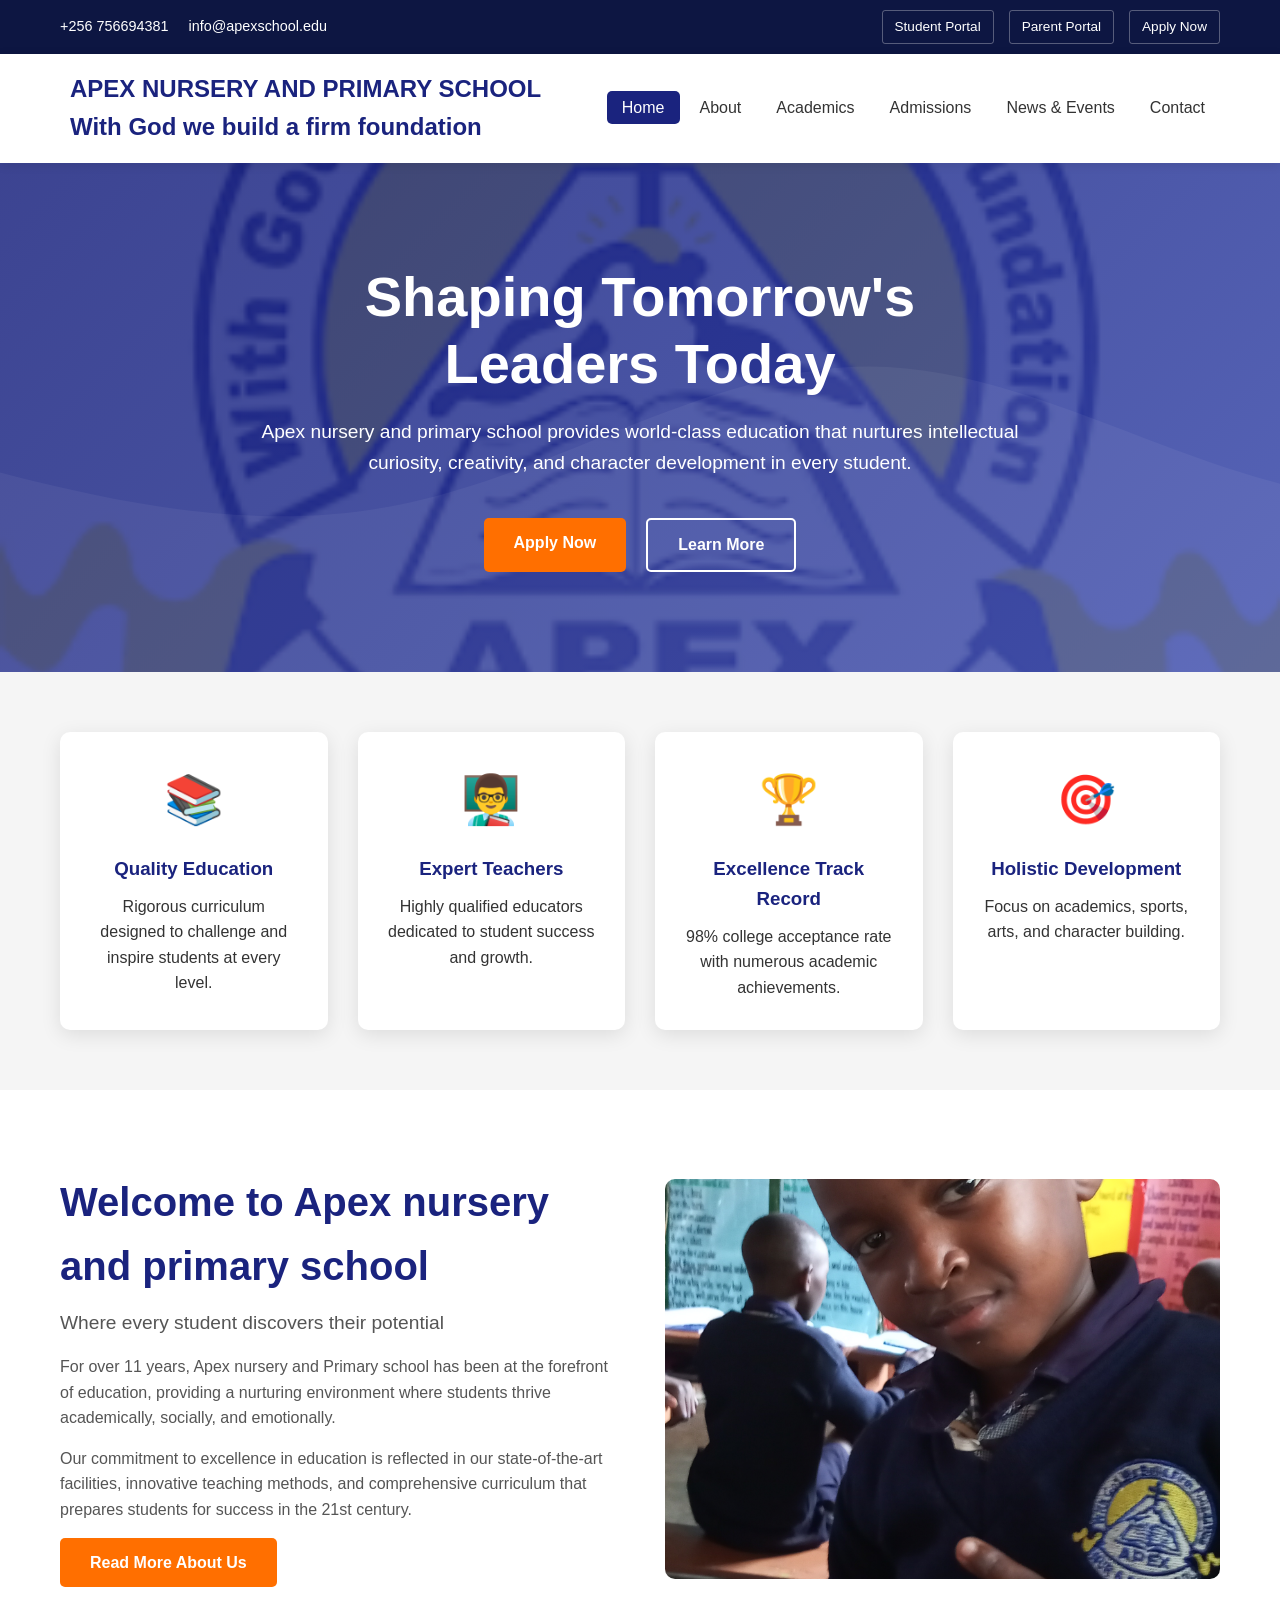
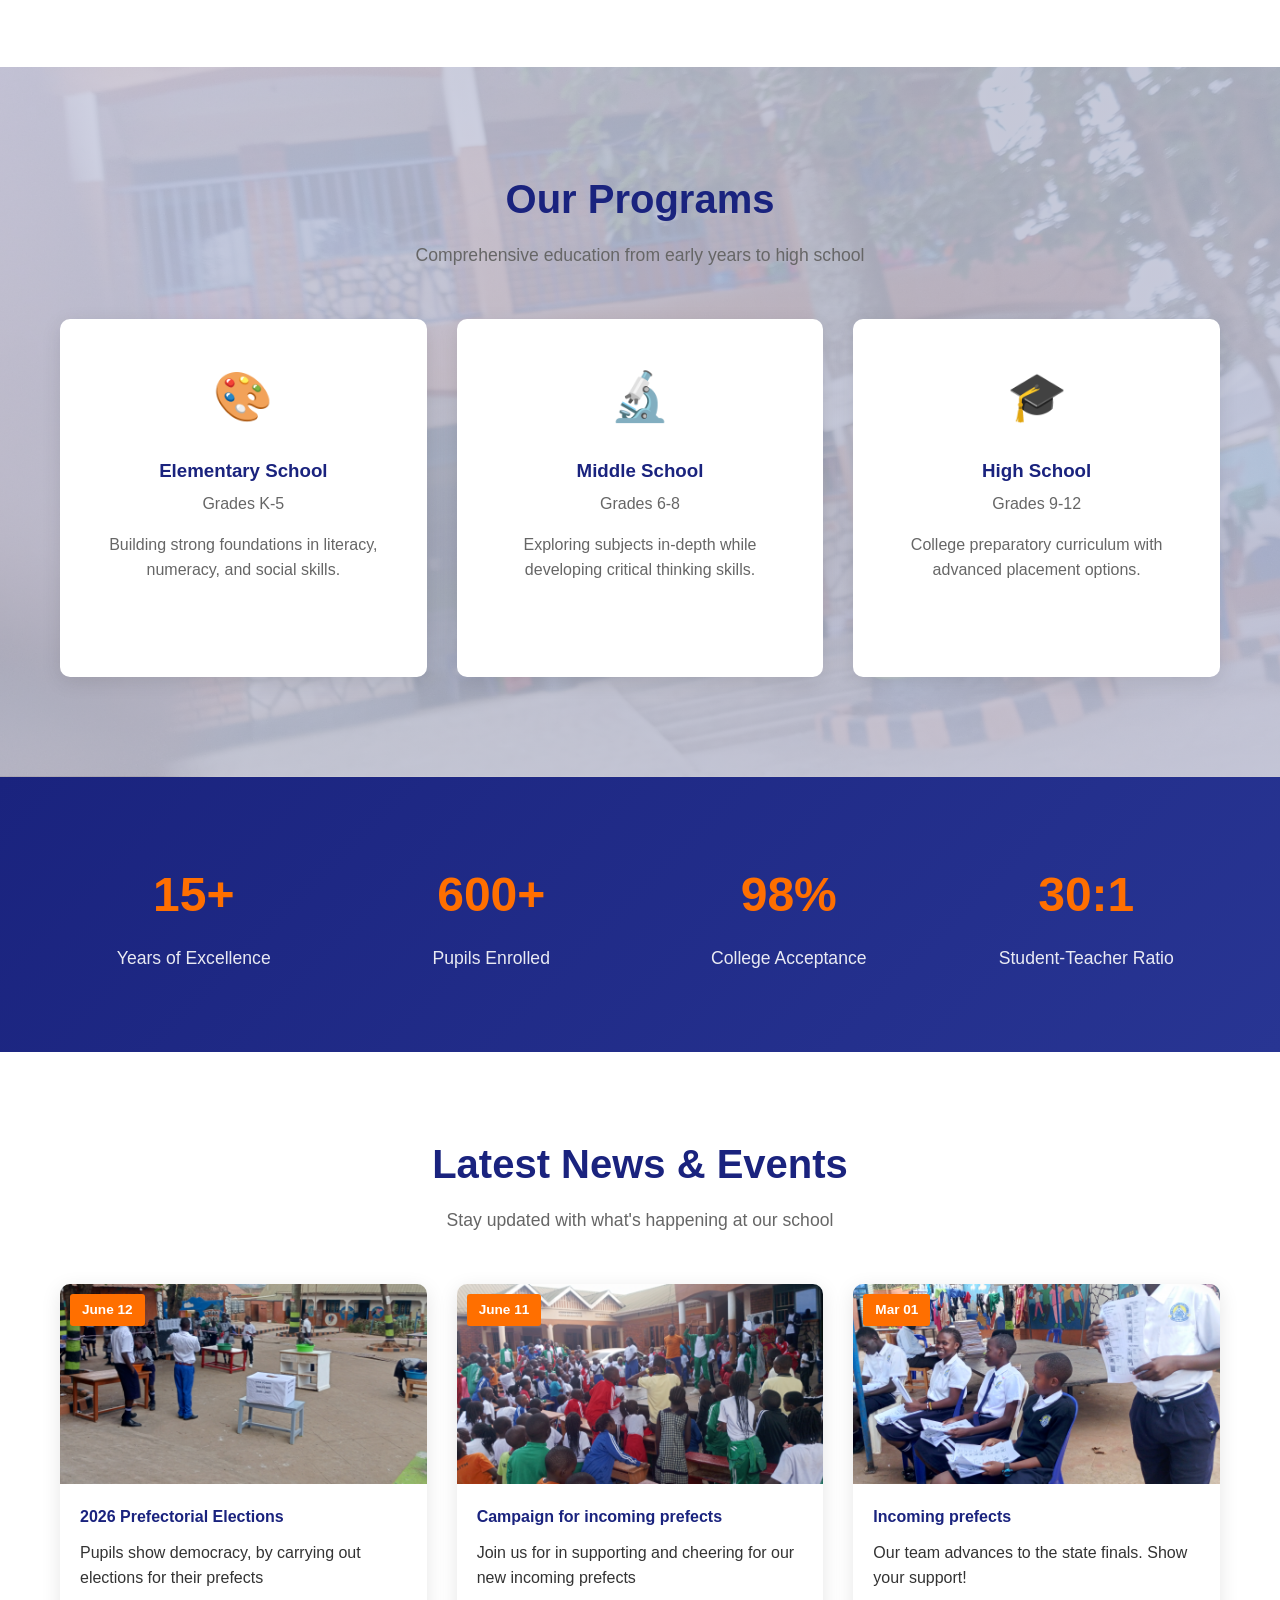
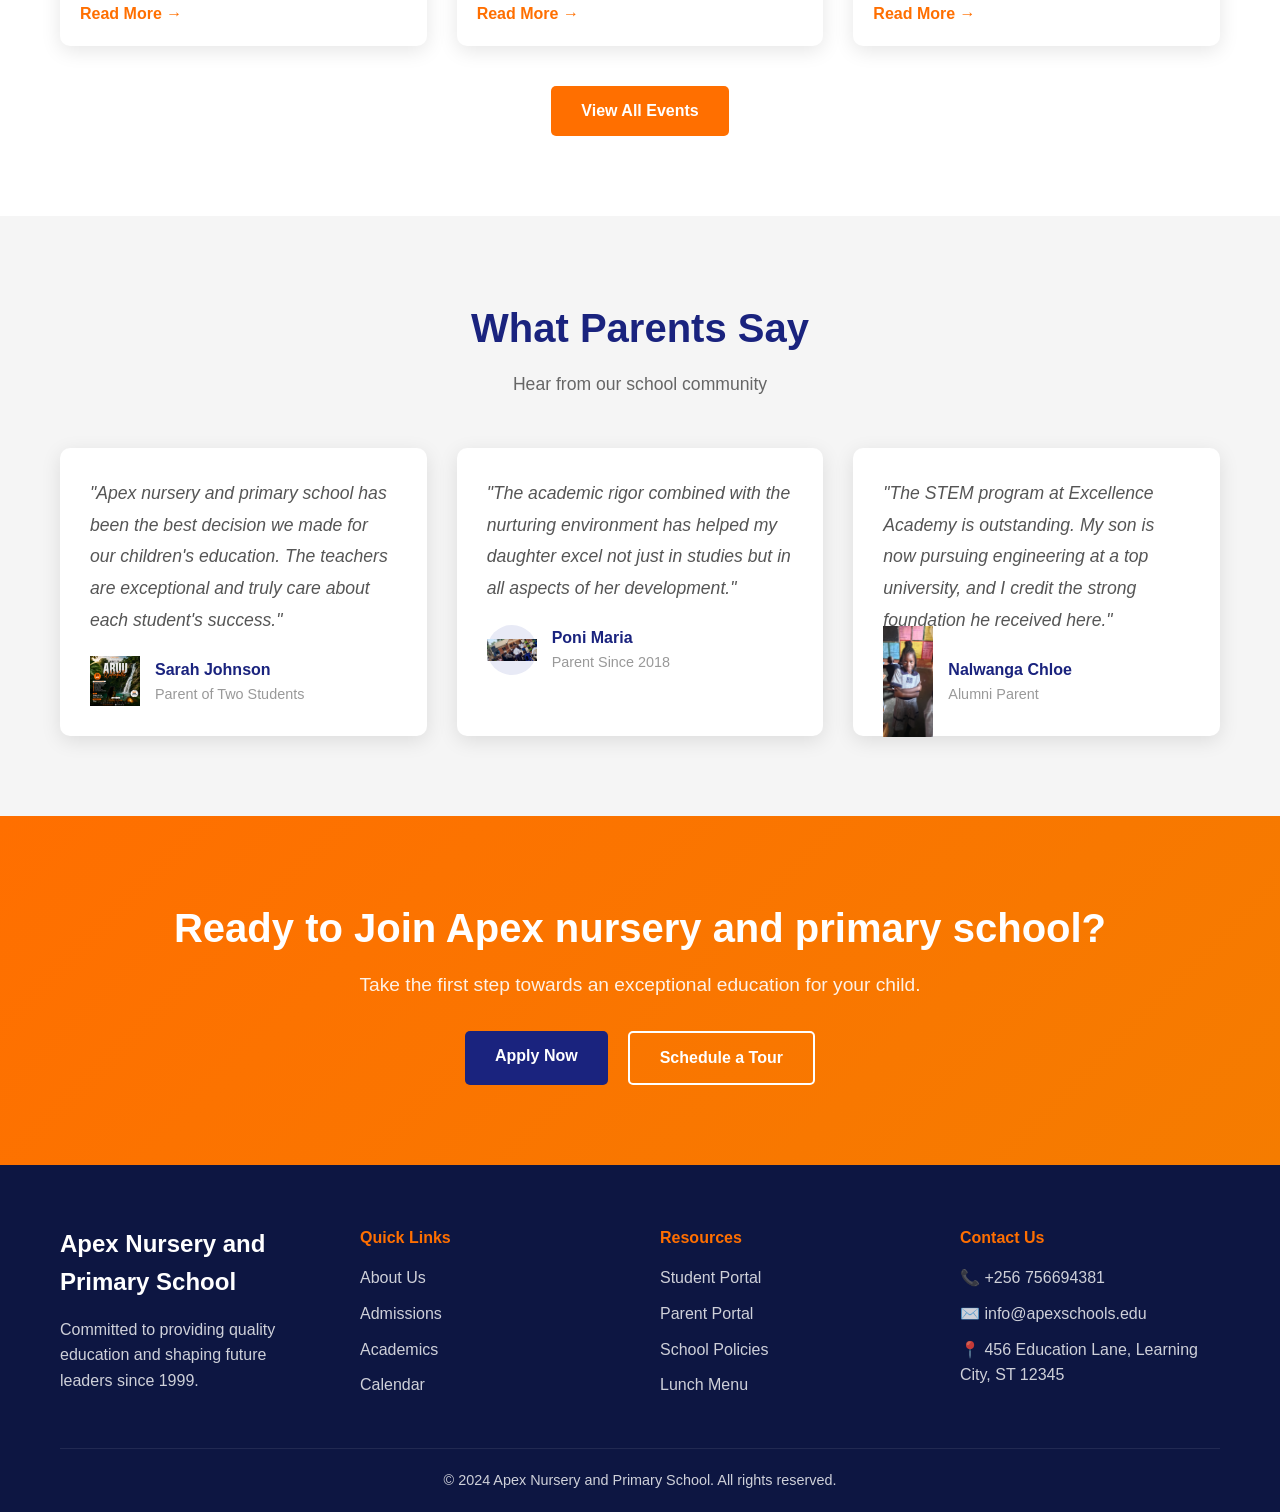
==== index.html @ 4e6fbc11 "Apex School website files" ====
<!DOCTYPE html>
<html lang="en">
<head>
    <meta charset="UTF-8">
    <meta name="viewport" content="width=device-width, initial-scale=1.0">
    <meta name="description" content="Excellence Academy - Shaping Tomorrow's Leaders Today. Quality education from K-12 with 98% college acceptance rate.">
    <meta name="keywords" content="school, education, academy, K-12, excellence academy, learning">
    <meta name="author" content="Excellence Academy">
    <meta name="robots" content="index, follow">
    <meta property="og:title" content="Excellence Academy - Quality Education">
    <meta property="og:description" content="World-class education nurturing intellectual curiosity and character development.">
    <meta property="og:type" content="website">
    <title>Apex nursery and primary school - Shaping Tomorrow's Leaders Today</title>
    <link rel="stylesheet" href="style.css">
</head>
<body>
    <!-- Skip to Main Content -->
    <a href="#main-content" class="sr-only">Skip to main content</a>

    <!-- Top Bar -->
    <div class="top-bar">
        <div class="container">
            <div class="top-bar-content">
                <div class="contact-info">
                    <span aria-label="Phone"> +256 756694381</span>
                    <span aria-label="Email"> info@apexschool.edu</span>
                </div>
                <div class="top-links">
                    <a href="portal.html" aria-label="Student Portal">Student Portal</a>
                    <a href="portal.html" aria-label="Parent Portal">Parent Portal</a>
                    <a href="apply.html" aria-label="Apply Now">Apply Now</a>
                </div>
            </div>
        </div>
    </div>

    <!-- Navigation -->
    <nav role="navigation" aria-label="Main navigation">
        <div class="container nav-container">
            <div class="logo">
                <a href="index.html" aria-label="Apex Nursery and Primary School Home">
                    <span class="logo-icon" aria-hidden="true"></span>
                    APEX NURSERY AND PRIMARY SCHOOL<br>With God we build a firm foundation
                </a>
            </div>
            <button class="mobile-menu-btn" aria-label="Toggle menu" aria-expanded="false">
                ☰
            </button>
            <ul class="nav-links" role="menubar">
                <li role="none"><a href="index.html" class="active" role="menuitem" aria-current="page">Home</a></li>
                <li role="none"><a href="about.html" role="menuitem">About</a></li>
                <li role="none"><a href="academics.html" role="menuitem">Academics</a></li>
                <li role="none"><a href="admissions.html" role="menuitem">Admissions</a></li>
                <li role="none"><a href="events.html" role="menuitem">News & Events</a></li>
                <li role="none"><a href="contact.html" role="menuitem">Contact</a></li>
            </ul>
        </div>
    </nav>

    <main id="main-content">
        <!-- Hero Section -->
        <section class="hero" aria-label="Welcome">
            <div class="hero-content">
                <h1>Shaping Tomorrow's Leaders Today</h1>
                <p>Apex nursery and primary school provides world-class education that nurtures intellectual curiosity, creativity, and character development in every student.</p>
                <div class="hero-buttons">
                    <a href="admissions.html" class="btn btn-primary">Apply Now</a>
                    <a href="about.html" class="btn btn-outline">Learn More</a>
                </div>
            </div>
        </section>

        <!-- Features Section -->
        <section class="features" aria-label="Our Features">
            <div class="container">
                <div class="features-grid">
                    <div class="feature-card">
                        <div class="feature-icon" aria-hidden="true">📚</div>
                        <h3>Quality Education</h3>
                        <p>Rigorous curriculum designed to challenge and inspire students at every level.</p>
                    </div>
                    <div class="feature-card">
                        <div class="feature-icon" aria-hidden="true">👨‍🏫</div>
                        <h3>Expert Teachers</h3>
                        <p>Highly qualified educators dedicated to student success and growth.</p>
                    </div>
                    <div class="feature-card">
                        <div class="feature-icon" aria-hidden="true">🏆</div>
                        <h3>Excellence Track Record</h3>
                        <p>98% college acceptance rate with numerous academic achievements.</p>
                    </div>
                    <div class="feature-card">
                        <div class="feature-icon" aria-hidden="true">🎯</div>
                        <h3>Holistic Development</h3>
                        <p>Focus on academics, sports, arts, and character building.</p>
                    </div>
                </div>
            </div>
        </section>

        <!-- Welcome Section -->
        <section class="welcome" aria-label="Welcome Message">
            <div class="container">
                <div class="welcome-grid">
                    <div class="welcome-text">
                        <h2>Welcome to Apex nursery and primary school</h2>
                        <p class="lead">Where every student discovers their potential</p>
                        <p>For over 11 years, Apex nursery and Primary school has been at the forefront of education, providing a nurturing environment where students thrive academically, socially, and emotionally.</p>
                        <p>Our commitment to excellence in education is reflected in our state-of-the-art facilities, innovative teaching methods, and comprehensive curriculum that prepares students for success in the 21st century.</p>
                        <a href="about.html" class="btn btn-primary">Read More About Us</a>
                    </div>
                    <div class="welcome-image">
                        <div class="image-placeholder" aria-label="School building">
                            <img src="pics/kids.jpg"/>
                        </div>
                    </div>
                </div>
            </div>
        </section>

        <!-- Programs Section -->
        <section class="programs" aria-label="Our Programs">
            <div class="container">
                <div class="section-header">
                    <h2>Our Programs</h2>
                    <p>Comprehensive education from early years to high school</p>
                </div>
                <div class="programs-grid">
                    <div class="program-card">
                        <div class="program-icon" aria-hidden="true">🎨</div>
                        <h3>Elementary School</h3>
                        <p>Grades K-5</p>
                        <p>Building strong foundations in literacy, numeracy, and social skills.</p>
                        <a href="academics.html" class="btn btn-small">Learn More</a>
                    </div>
                    <div class="program-card">
                        <div class="program-icon" aria-hidden="true">🔬</div>
                        <h3>Middle School</h3>
                        <p>Grades 6-8</p>
                        <p>Exploring subjects in-depth while developing critical thinking skills.</p>
                        <a href="academics.html" class="btn btn-small">Learn More</a>
                    </div>
                    <div class="program-card">
                        <div class="program-icon" aria-hidden="true">🎓</div>
                        <h3>High School</h3>
                        <p>Grades 9-12</p>
                        <p>College preparatory curriculum with advanced placement options.</p>
                        <a href="academics.html" class="btn btn-small">Learn More</a>
                    </div>
                </div>
            </div>
        </section>

        <!-- Stats Section -->
        <section class="stats" aria-label="School Statistics">
            <div class="container">
                <div class="stats-grid">
                    <div class="stat-item">
                        <h3>15+</h3>
                        <p>Years of Excellence</p>
                    </div>
                    <div class="stat-item">
                        <h3>600+</h3>
                        <p>Pupils Enrolled</p>
                    </div>
                    <div class="stat-item">
                        <h3>98%</h3>
                        <p>College Acceptance</p>
                    </div>
                    <div class="stat-item">
                        <h3>30:1</h3>
                        <p>Student-Teacher Ratio</p>
                    </div>
                </div>
            </div>
        </section>

        <!-- News Section -->
        <section class="news-section" aria-label="Latest News">
            <div class="container">
                <div class="section-header">
                    <h2>Latest News & Events</h2>
                    <p>Stay updated with what's happening at our school</p>
                </div>
                <div class="news-grid">
                    <article class="news-card">
                        <div class="news-image">
                            <img src="pics/vote1 (4).jpg"/>
                            <span class="news-date">June 12</span>
                            <span aria-hidden="true"></span>
                        </div>
                        <div class="news-content">
                            <h4>2026 Prefectorial Elections</h4>
                            <p>Pupils show democracy, by carrying out elections for their prefects</p>
                            <a href="events.html" aria-label="Read more about Prefectorial Elections">Read More →</a>
                        </div>
                    </article>
                    <article class="news-card">
                        <div class="news-image">
                            <img src="pics/campiagn.jpg"/>
                            <span class="news-date">June 11</span>
                            <span aria-hidden="true"></span>
                        </div>
                        <div class="news-content">
                            <h4>Campaign for incoming prefects</h4>
                            <p>Join us for in supporting and cheering for our new incoming prefects</p>
                            <a href="events.html" aria-label="Read more about Campaign for incoming prefects">Read More →</a>
                        </div>
                    </article>
                    <article class="news-card">
                        <div class="news-image">
                            <img src="pics/vote1 (2).jpg"/>
                            <span class="news-date">Mar 01</span>
                            <span aria-hidden="true"></span>
                        </div>
                        <div class="news-content">
                            <h4>Incoming prefects </h4>
                            <p>Our team advances to the state finals. Show your support!</p>
                            <a href="events.html" aria-label="Read more about Basketball">Read More →</a>
                        </div>
                    </article>
                </div>
                <div class="center-btn">
                    <a href="events.html" class="btn btn-primary">View All Events</a>
                </div>
            </div>
        </section>

        <!-- Testimonials -->
        <section class="testimonials" aria-label="Parent Testimonials">
            <div class="container">
                <div class="section-header">
                    <h2>What Parents Say</h2>
                    <p>Hear from our school community</p>
                </div>
                <div class="testimonials-grid">
                    <div class="testimonial-card">
                        <div class="testimonial-text">
                            "Apex nursery and primary school has been the best decision we made for our children's education. The teachers are exceptional and truly care about each student's success."
                        </div>
                        <div class="testimonial-author">
                            <div class="author-avatar" aria-hidden="true">
                                <img src="pics/aruu.jpg"/>
                            </div>
                            <div>
                                <h4>Sarah Johnson</h4>
                                <p>Parent of Two Students</p>
                            </div>
                        </div>
                    </div>
                    <div class="testimonial-card">
                        <div class="testimonial-text">
                            "The academic rigor combined with the nurturing environment has helped my daughter excel not just in studies but in all aspects of her development."
                        </div>
                        <div class="testimonial-author">
                            <div class="author-avatar" aria-hidden="true">
                                <img src="pics/vote1 (1).jpg"/>
                            </div>
                            <div>
                                <h4>Poni Maria</h4>
                                <p>Parent Since 2018</p>
                            </div>
                        </div>
                    </div>
                    <div class="testimonial-card">
                        <div class="testimonial-text">
                            "The STEM program at Excellence Academy is outstanding. My son is now pursuing engineering at a top university, and I credit the strong foundation he received here."
                        </div>
                        <div class="testimonial-author">
                            <div class="author-avatar" aria-hidden="true">
                                <img src="pics/chloe.jpg"/>
                            </div>
                            <div>
                                <h4>Nalwanga Chloe</h4>
                                <p>Alumni Parent</p>
                            </div>
                        </div>
                    </div>
                </div>
            </div>
        </section>

        <!-- Call to Action -->
        <section class="cta" aria-label="Call to Action">
            <div class="container">
                <h2>Ready to Join Apex nursery and primary school?</h2>
                <p>Take the first step towards an exceptional education for your child.</p>
                <div class="cta-buttons">
                    <a href="admissions.html" class="btn btn-primary">Apply Now</a>
                    <a href="contact.html" class="btn btn-outline">Schedule a Tour</a>
                </div>
            </div>
        </section>
    </main>

    <!-- Footer -->
    <footer role="contentinfo">
        <div class="container">
            <div class="footer-grid">
                <div class="footer-about">
                    <h3> Apex Nursery and Primary School</h3>
                    <p>Committed to providing quality education and shaping future leaders since 1999.</p>
                </div>
                <div class="footer-links">
                    <h4>Quick Links</h4>
                    <ul>
                        <li><a href="about.html">About Us</a></li>
                        <li><a href="admissions.html">Admissions</a></li>
                        <li><a href="academics.html">Academics</a></li>
                        <li><a href="events.html">Calendar</a></li>
                    </ul>
                </div>
                <div class="footer-links">
                    <h4>Resources</h4>
                    <ul>
                        <li><a href="portal.html">Student Portal</a></li>
                        <li><a href="portal.html">Parent Portal</a></li>
                        <li><a href="#">School Policies</a></li>
                        <li><a href="#">Lunch Menu</a></li>
                    </ul>
                </div>
                <div class="footer-contact">
                    <h4>Contact Us</h4>
                    <p>📞 +256 756694381</p>
                    <p>✉️ info@apexschools.edu</p>
                    <p>📍 456 Education Lane, Learning City, ST 12345</p>
                </div>
            </div>
            <div class="footer-bottom">
                <p>&copy; 2024 Apex Nursery and Primary School. All rights reserved.</p>
            </div>
        </div>
    </footer>
</body>
</html>
---- style.css ----
/* ============================================
    - MAIN STYLESHEET
   Version: 1.0 | Production Ready
   ============================================ */

/* CSS Reset & Base Styles */
*, *::before, *::after {
    margin: 0;
    padding: 0;
    box-sizing: border-box;
}

:root {
    --primary: #1a237e;
    --primary-light: #283593;
    --primary-dark: #0d1642;
    --accent: #ff6f00;
    --accent-light: #f57c00;
    --white: #ffffff;
    --light-gray: #f5f5f5;
    --medium-gray: #e0e0e0;
    --dark-gray: #666666;
    --text: #333333;
    --success: #4caf50;
    --danger: #f44336;
    --shadow: 0 5px 20px rgba(0,0,0,0.1);
    --shadow-hover: 0 10px 30px rgba(0,0,0,0.15);
    --radius: 10px;
    --transition: all 0.3s ease;
}

html {
    scroll-behavior: smooth;
    font-size: 16px;
}

body {
    font-family: 'Segoe UI', Tahoma, Geneva, Verdana, sans-serif;
    line-height: 1.6;
    color: var(--text);
    overflow-x: hidden;
    -webkit-font-smoothing: antialiased;
    -moz-osx-font-smoothing: grayscale;
}

img {
    max-width: 100%;
    height: auto;
    display: block;
}

a {
    text-decoration: none;
    color: inherit;
}

ul {
    list-style: none;
}

.container {
    max-width: 1200px;
    margin: 0 auto;
    padding: 0 20px;
    width: 100%;
}

/* Accessibility */
.sr-only {
    position: absolute;
    width: 1px;
    height: 1px;
    padding: 0;
    margin: -1px;
    overflow: hidden;
    clip: rect(0, 0, 0, 0);
    white-space: nowrap;
    border: 0;
}

/* ============================================
   TOP BAR
   ============================================ */
.top-bar {
    background-color: var(--primary-dark);
    color: var(--white);
    padding: 10px 0;
    font-size: 0.9rem;
}

.top-bar-content {
    display: flex;
    justify-content: space-between;
    align-items: center;
    flex-wrap: wrap;
    gap: 10px;
}

.contact-info {
    display: flex;
    gap: 20px;
    flex-wrap: wrap;
}

.contact-info span {
    display: flex;
    align-items: center;
    gap: 5px;
}

.top-links {
    display: flex;
    gap: 15px;
}

.top-links a {
    color: var(--white);
    padding: 5px 12px;
    border: 1px solid rgba(255,255,255,0.3);
    border-radius: 3px;
    transition: var(--transition);
    font-size: 0.85rem;
}

.top-links a:hover {
    background: rgba(255,255,255,0.1);
    border-color: rgba(255,255,255,0.5);
}

/* ============================================
   NAVIGATION
   ============================================ */
nav {
    background-color: var(--white);
    box-shadow: 0 2px 10px rgba(0,0,0,0.1);
    position: sticky;
    top: 0;
    z-index: 1000;
    transition: var(--transition);
}

.nav-container {
    display: flex;
    justify-content: space-between;
    align-items: center;
    padding: 1rem 20px;
}

.logo a {
    font-size: 1.5rem;
    font-weight: bold;
    color: var(--primary);
    display: flex;
    align-items: center;
    gap: 10px;
}

.logo-icon {
    font-size: 1.8rem;
}

.nav-links {
    display: flex;
    list-style: none;
    gap: 5px;
    align-items: center;
}

.nav-links a {
    color: var(--text);
    padding: 8px 15px;
    border-radius: 5px;
    transition: var(--transition);
    font-weight: 500;
    white-space: nowrap;
}

.nav-links a:hover,
.nav-links a.active {
    background-color: var(--primary);
    color: var(--white);
}

/* Mobile Menu Button */
.mobile-menu-btn {
    display: none;
    background: none;
    border: none;
    font-size: 1.8rem;
    cursor: pointer;
    color: var(--primary);
    padding: 5px;
}

/* ============================================
   HERO SECTION
   ============================================ */
.hero {
    background: linear-gradient(135deg, rgba(26,35,126,0.85) 0%, rgba(40,53,147,0.85) 50%, rgba(57,73,171,0.85) 100%), url('pics/logo-icon.PNG');
    background-size: cover;
    background-position: center;
    color: var(--white);
    padding: 100px 0;
    text-align: center;
    position: relative;
    overflow: hidden;
}

.hero::before {
    content: '';
    position: absolute;
    top: 0;
    left: 0;
    right: 0;
    bottom: 0;
    background: url('data:image/svg+xml,<svg xmlns="http://www.w3.org/2000/svg" viewBox="0 0 1440 320"><path fill="rgba(255,255,255,0.05)" d="M0,96L48,112C96,128,192,160,288,186.7C384,213,480,235,576,213.3C672,192,768,128,864,128C960,128,1056,192,1152,208C1248,224,1344,192,1392,176L1440,160L1440,320L1392,320C1344,320,1248,320,1152,320C1056,320,960,320,864,320C768,320,672,320,576,320C480,320,384,320,288,320C192,320,96,320,48,320L0,320Z"></path></svg>') no-repeat bottom;
    background-size: cover;
}

.hero-content {
    max-width: 800px;
    margin: 0 auto;
    padding: 0 20px;
    position: relative;
    z-index: 1;
}

.hero h1 {
    font-size: 3.5rem;
    margin-bottom: 20px;
    line-height: 1.2;
    animation: fadeInUp 1s ease;
}

.hero p {
    font-size: 1.2rem;
    margin-bottom: 40px;
    opacity: 0.9;
    animation: fadeInUp 1s ease 0.2s both;
}

.hero-buttons {
    display: flex;
    gap: 20px;
    justify-content: center;
    flex-wrap: wrap;
    animation: fadeInUp 1s ease 0.4s both;
}

/* ============================================
   BUTTONS
   ============================================ */
.btn {
    display: inline-block;
    padding: 12px 30px;
    border-radius: 5px;
    font-weight: 600;
    transition: var(--transition);
    border: none;
    cursor: pointer;
    text-align: center;
    font-size: 1rem;
}

.btn-primary {
    background-color: var(--accent);
    color: var(--white);
}

.btn-primary:hover {
    background-color: var(--accent-light);
    transform: translateY(-2px);
    box-shadow: 0 5px 15px rgba(255,111,0,0.3);
}

.btn-outline {
    border: 2px solid var(--white);
    color: var(--white);
    background: transparent;
}

.btn-outline:hover {
    background-color: var(--white);
    color: var(--primary);
    transform: translateY(-2px);
}

.btn-small {
    padding: 8px 20px;
    font-size: 0.9rem;
}

/* ============================================
   SECTIONS
   ============================================ */




   .section-header {
    text-align: center;
    margin-bottom: 50px;
}

.section-header h2 {
    font-size: 2.5rem;
    color: var(--primary);
    margin-bottom: 10px;
}

.section-header p {
    color: var(--dark-gray);
    font-size: 1.1rem;
}

/* Features Section */
.features {
    padding: 60px 0;
    background-color: var(--light-gray);
}

.features-grid {
    display: grid;
    grid-template-columns: repeat(auto-fit, minmax(250px, 1fr));
    gap: 30px;
}

.feature-card {
    background: var(--white);
    padding: 30px;
    border-radius: var(--radius);
    text-align: center;
    box-shadow: var(--shadow);
    transition: var(--transition);
}

.feature-card:hover {
    transform: translateY(-5px);
    box-shadow: var(--shadow-hover);
}

.feature-icon {
    font-size: 3rem;
    margin-bottom: 15px;
}

.feature-card h3 {
    color: var(--primary);
    margin-bottom: 10px;
}

/* Welcome Section */
.welcome {
    padding: 80px 0;
}

.welcome-grid {
    display: grid;
    grid-template-columns: 1fr 1fr;
    gap: 50px;
    align-items: center;
}

.welcome-text h2 {
    font-size: 2.5rem;
    color: var(--primary);
    margin-bottom: 10px;
}

.lead {
    font-size: 1.2rem;
    color: var(--dark-gray);
    margin-bottom: 20px;
}

.welcome-text p {
    margin-bottom: 15px;
    color: #555;
}

.image-placeholder {
    width: 100%;
    height: 400px;
    background: linear-gradient(135deg, #e8eaf6 0%, #c5cae9 100%);
    border-radius: var(--radius);
    display: flex;
    align-items: center;
    justify-content: center;
    overflow: hidden;
    font-size: 4rem;
    color: var(--primary);
}
.image-placeholder img,
.welcome-image img,
.history-image img,
.facility-image img,
.map-container img,
.application-hero img,
.admissions-banner img,
.portal-banner img,
.banner-image img,
.gallery-item img,
.team-photo img,
.news-image img {
    width: 100%;
    height: 100%;
    object-fit: cover;
    display: block;
}
.welcome-image img,
.history-image img,
.admissions-banner img,
.banner-image img,
.application-hero img,
.portal-banner img {
    height: auto;
}
.team-photo {
    overflow: hidden;
}
.facility-image,
.map-container {
    overflow: hidden;
}

/* Programs Section */
.programs {
    padding: 80px 0;
     background: linear-gradient(135deg, rgba(204, 205, 225, 0.85) 0%, rgba(188, 191, 209, 0.85) 50%, rgba(191, 194, 216, 0.85) 100%), url('pics/apexb.jpg');
    background-size: cover;
    background-position: center;
    color: var(--white);
    padding: 100px 0;
    text-align: center;
    position: relative;
    overflow: hidden;
   

}

.programs-grid {
    display: grid;
    grid-template-columns: repeat(auto-fit, minmax(300px, 1fr));
    gap: 30px;
}

.program-card {
    background: var(--white);
    padding: 40px;
    border-radius: var(--radius);
    text-align: center;
    box-shadow: var(--shadow);
    transition: var(--transition);
}

.program-card:hover {
    transform: translateY(-5px);
    box-shadow: var(--shadow-hover);
}

.program-icon {
    font-size: 3rem;
    margin-bottom: 20px;
}

.program-card h3 {
    color: var(--primary);
    margin-bottom: 5px;
}

.program-card p {
    margin-bottom: 15px;
    color: var(--dark-gray);
}

/* Stats Section */
.stats {
    padding: 80px 0;
    background: linear-gradient(135deg, var(--primary) 0%, var(--primary-light) 100%);
    color: var(--white);
}

.stats-grid {
    display: grid;
    grid-template-columns: repeat(auto-fit, minmax(200px, 1fr));
    gap: 30px;
    text-align: center;
}

.stat-item h3 {
    font-size: 3rem;
    margin-bottom: 10px;
    color: var(--accent);
}

.stat-item p {
    font-size: 1.1rem;
    opacity: 0.9;
}

/* News Section */
.news-section {
    padding: 80px 0;
}

.news-grid {
    display: grid;
    grid-template-columns: repeat(auto-fit, minmax(300px, 1fr));
    gap: 30px;
    margin-bottom: 40px;
}

.news-card {
    background: var(--white);
    border-radius: var(--radius);
    overflow: hidden;
    box-shadow: var(--shadow);
    transition: var(--transition);
}

.news-card:hover {
    transform: translateY(-5px);
    box-shadow: var(--shadow-hover);
}

.news-image {
    position: relative;
    height: 200px;
    background: linear-gradient(135deg, #e8eaf6 0%, #c5cae9 100%);
    display: flex;
    align-items: center;
    justify-content: center;
    overflow: hidden;
}
.news-image img {
    width: 100%;
    height: 100%;
    object-fit: cover;
}

.news-date {
    position: absolute;
    top: 10px;
    left: 10px;
    background: var(--accent);
    color: var(--white);
    padding: 5px 12px;
    border-radius: 3px;
    font-weight: bold;
    z-index: 1;
    font-size: 0.85rem;
}

.news-content {
    padding: 20px;
}

.news-content h4 {
    color: var(--primary);
    margin-bottom: 10px;
}

.news-content a {
    color: var(--accent);
    font-weight: 600;
    display: inline-block;
    margin-top: 10px;
}

.center-btn {
    text-align: center;
}

/* Testimonials */
.testimonials {
    padding: 80px 0;
    background-color: var(--light-gray);
}

.testimonials-grid {
    display: grid;
    grid-template-columns: repeat(auto-fit, minmax(300px, 1fr));
    gap: 30px;
}

.testimonial-card {
    background: var(--white);
    padding: 30px;
    border-radius: var(--radius);
    box-shadow: var(--shadow);
}

.testimonial-text {
    font-style: italic;
    color: #555;
    margin-bottom: 20px;
    font-size: 1.1rem;
    line-height: 1.8;
}

.testimonial-author {
    display: flex;
    align-items: center;
    gap: 15px;
}

.author-avatar {
    width: 50px;
    height: 50px;
    background: #e8eaf6;
    border-radius: 50%;
    display: flex;
    align-items: center;
    justify-content: center;
    font-size: 1.5rem;
    flex-shrink: 0;
}

.testimonial-author h4 {
    color: var(--primary);
}

.testimonial-author p {
    color: #999;
    font-size: 0.9rem;
}

/* CTA Section */
.cta {
    padding: 80px 0;
    background: linear-gradient(135deg, var(--accent) 0%, var(--accent-light) 100%);
    color: var(--white);
    text-align: center;
}

.cta h2 {
    font-size: 2.5rem;
    margin-bottom: 10px;
}

.cta p {
    font-size: 1.2rem;
    margin-bottom: 30px;
    opacity: 0.9;
}

.cta-buttons {
    display: flex;
    gap: 20px;
    justify-content: center;
    flex-wrap: wrap;
}

.cta .btn-outline {
    border-color: var(--white);
    color: var(--white);
}

.cta .btn-outline:hover {
    background: var(--white);
    color: var(--accent);
}

.cta .btn-primary {
    background: var(--primary);
}

.cta .btn-primary:hover {
    background: var(--primary-light);
}

/* Page Header */
.page-header {
    background: linear-gradient(135deg, var(--primary) 0%, var(--primary-light) 100%);
    color: var(--white);
    padding: 80px 0;
    text-align: center;
}

.page-header h1 {
    font-size: 3rem;
    margin-bottom: 10px;
}

/* ============================================
   FOOTER
   ============================================ */
footer {
    background-color: var(--primary-dark);
    color: var(--white);
    padding: 60px 0 0;
}

.footer-grid {
    display: grid;
    grid-template-columns: repeat(auto-fit, minmax(250px, 1fr));
    gap: 40px;
    margin-bottom: 40px;
}

.footer-about h3 {
    font-size: 1.5rem;
    margin-bottom: 15px;
}

.footer-about p {
    opacity: 0.8;
    line-height: 1.6;
}

.footer-links h4,
.footer-contact h4 {
    margin-bottom: 15px;
    color: var(--accent);
}

.footer-links ul li {
    margin-bottom: 10px;
}

.footer-links ul li a {
    color: var(--white);
    opacity: 0.8;
    transition: var(--transition);
}

.footer-links ul li a:hover {
    opacity: 1;
    padding-left: 5px;
}

.footer-contact p {
    margin-bottom: 10px;
    opacity: 0.8;
    display: flex;
    align-items: center;
    gap: 10px;
}

.footer-bottom {
    border-top: 1px solid rgba(255,255,255,0.1);
    padding: 20px 0;
    text-align: center;
    opacity: 0.8;
    font-size: 0.9rem;
}

.footer-bottom a {
    color: var(--white);
}

/* ============================================
   ANIMATIONS
   ============================================ */
@keyframes fadeInUp {
    from {
        opacity: 0;
        transform: translateY(30px);
    }
    to {
        opacity: 1;
        transform: translateY(0);
    }
}

/* ============================================
   RESPONSIVE DESIGN
   ============================================ */
@media (max-width: 1024px) {
    .hero h1 {
        font-size: 2.8rem;
    }
    
    .welcome-grid {
        gap: 30px;
    }
}

@media (max-width: 768px) {
    html {
        font-size: 14px;
    }
    
    .top-bar-content {
        flex-direction: column;
        text-align: center;
    }
    
    .contact-info {
        justify-content: center;
    }
    
    .top-links {
        justify-content: center;
    }
    
    .mobile-menu-btn {
        display: block;
    }
    
    .nav-links {
        display: none;
        position: absolute;
        top: 100%;
        left: 0;
        right: 0;
        background: var(--white);
        flex-direction: column;
        padding: 20px;
        box-shadow: 0 5px 10px rgba(0,0,0,0.1);
    }
    
    .nav-links.active {
        display: flex;
    }
    
    .nav-links a {
        width: 100%;
        text-align: center;
        padding: 12px;
    }
    
    .hero {
        padding: 60px 0;
    }
    
    .hero h1 {
        font-size: 2.2rem;
    }
    
    .hero-buttons {
        flex-direction: column;
        align-items: center;
    }
    
    .welcome-grid {
        grid-template-columns: 1fr;
    }
    
    .image-placeholder {
        height: 250px;
    }
    
    .section-header h2 {
        font-size: 2rem;
    }
    
    .cta h2 {
        font-size: 2rem;
    }
    
    .footer-grid {
        grid-template-columns: 1fr;
        text-align: center;
    }
    
    .footer-contact p {
        justify-content: center;
    }
}

@media (max-width: 480px) {
    .container {
        padding: 0 15px;
    }
    
    .hero h1 {
        font-size: 1.8rem;
    }
    
    .hero p {
        font-size: 1rem;
    }
    
    .btn {
        padding: 10px 25px;
        font-size: 0.9rem;
    }
    
    .features-grid,
    .programs-grid,
    .news-grid,
    .testimonials-grid {
        grid-template-columns: 1fr;
    }
    
    .page-header h1 {
        font-size: 2rem;
    }
    
    .stats-grid {
        grid-template-columns: 1fr;
    }
    
    .stat-item h3 {
        font-size: 2.5rem;
    }
}
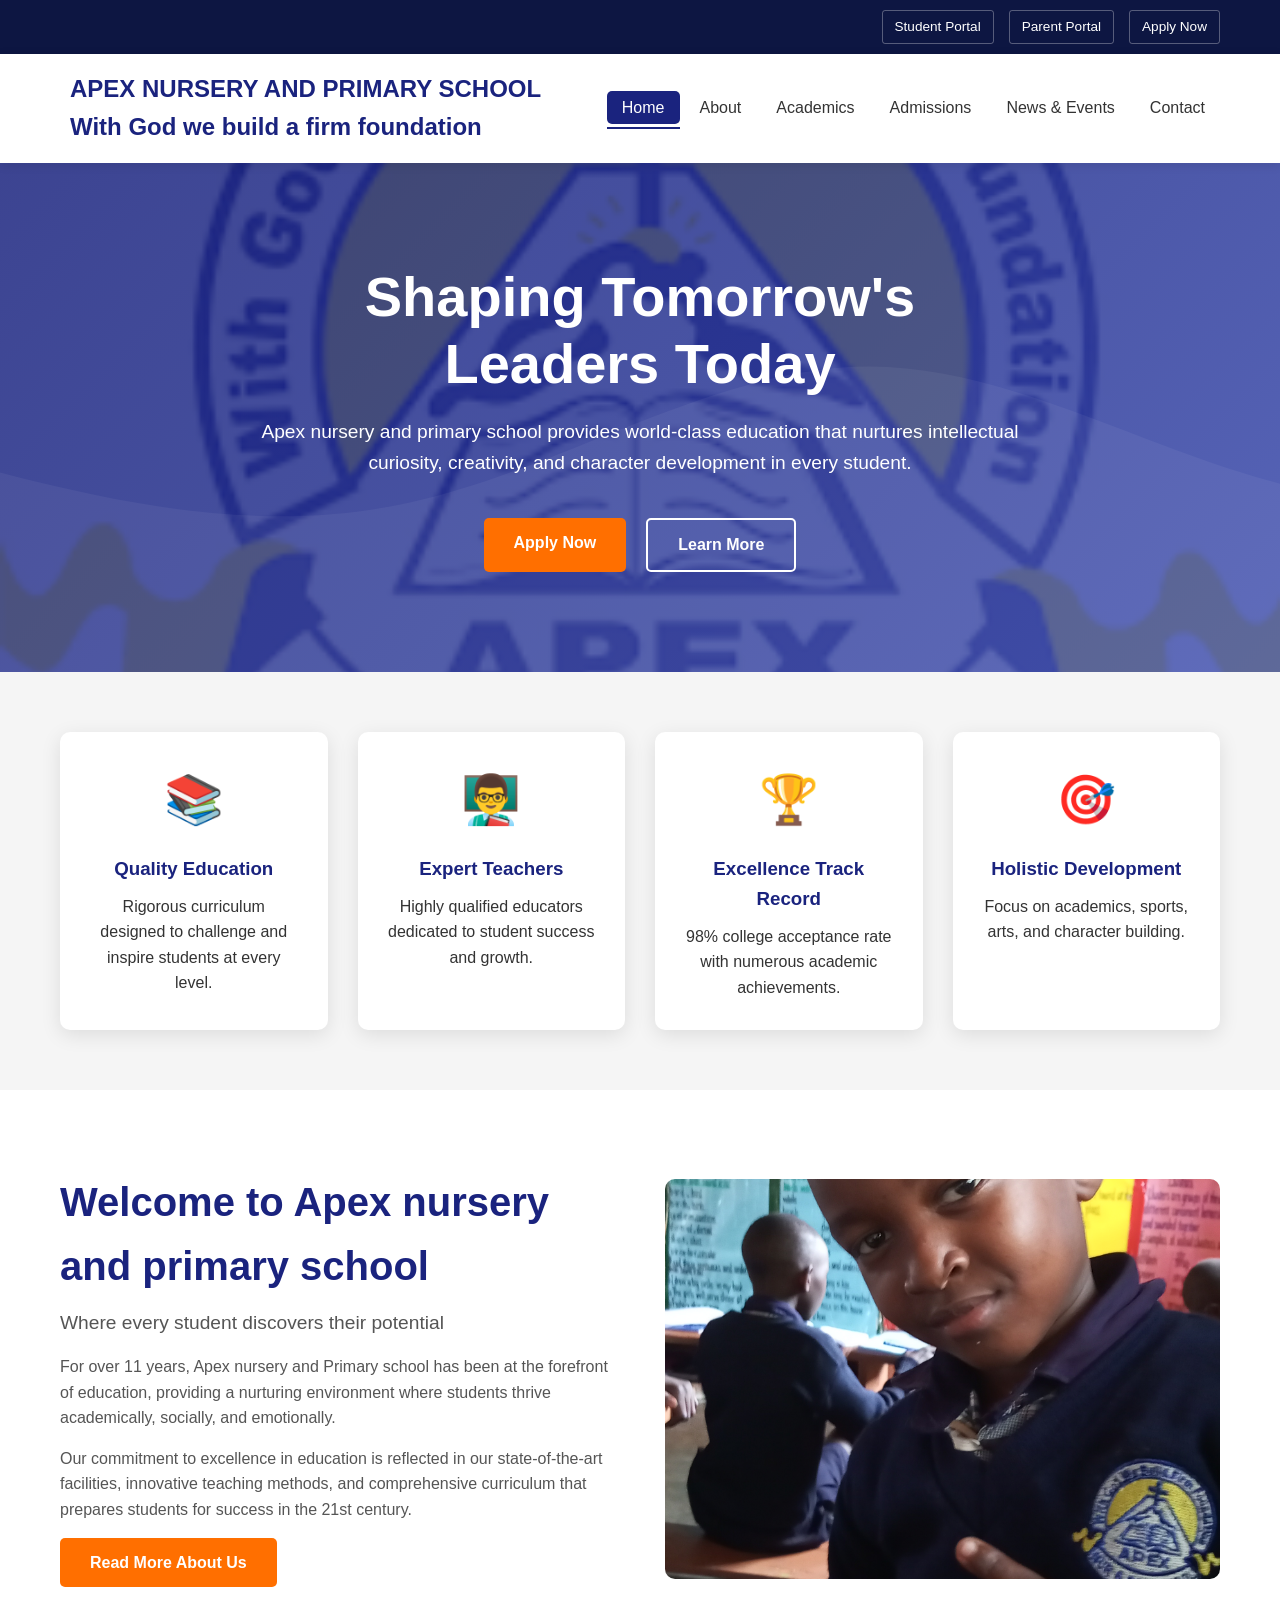
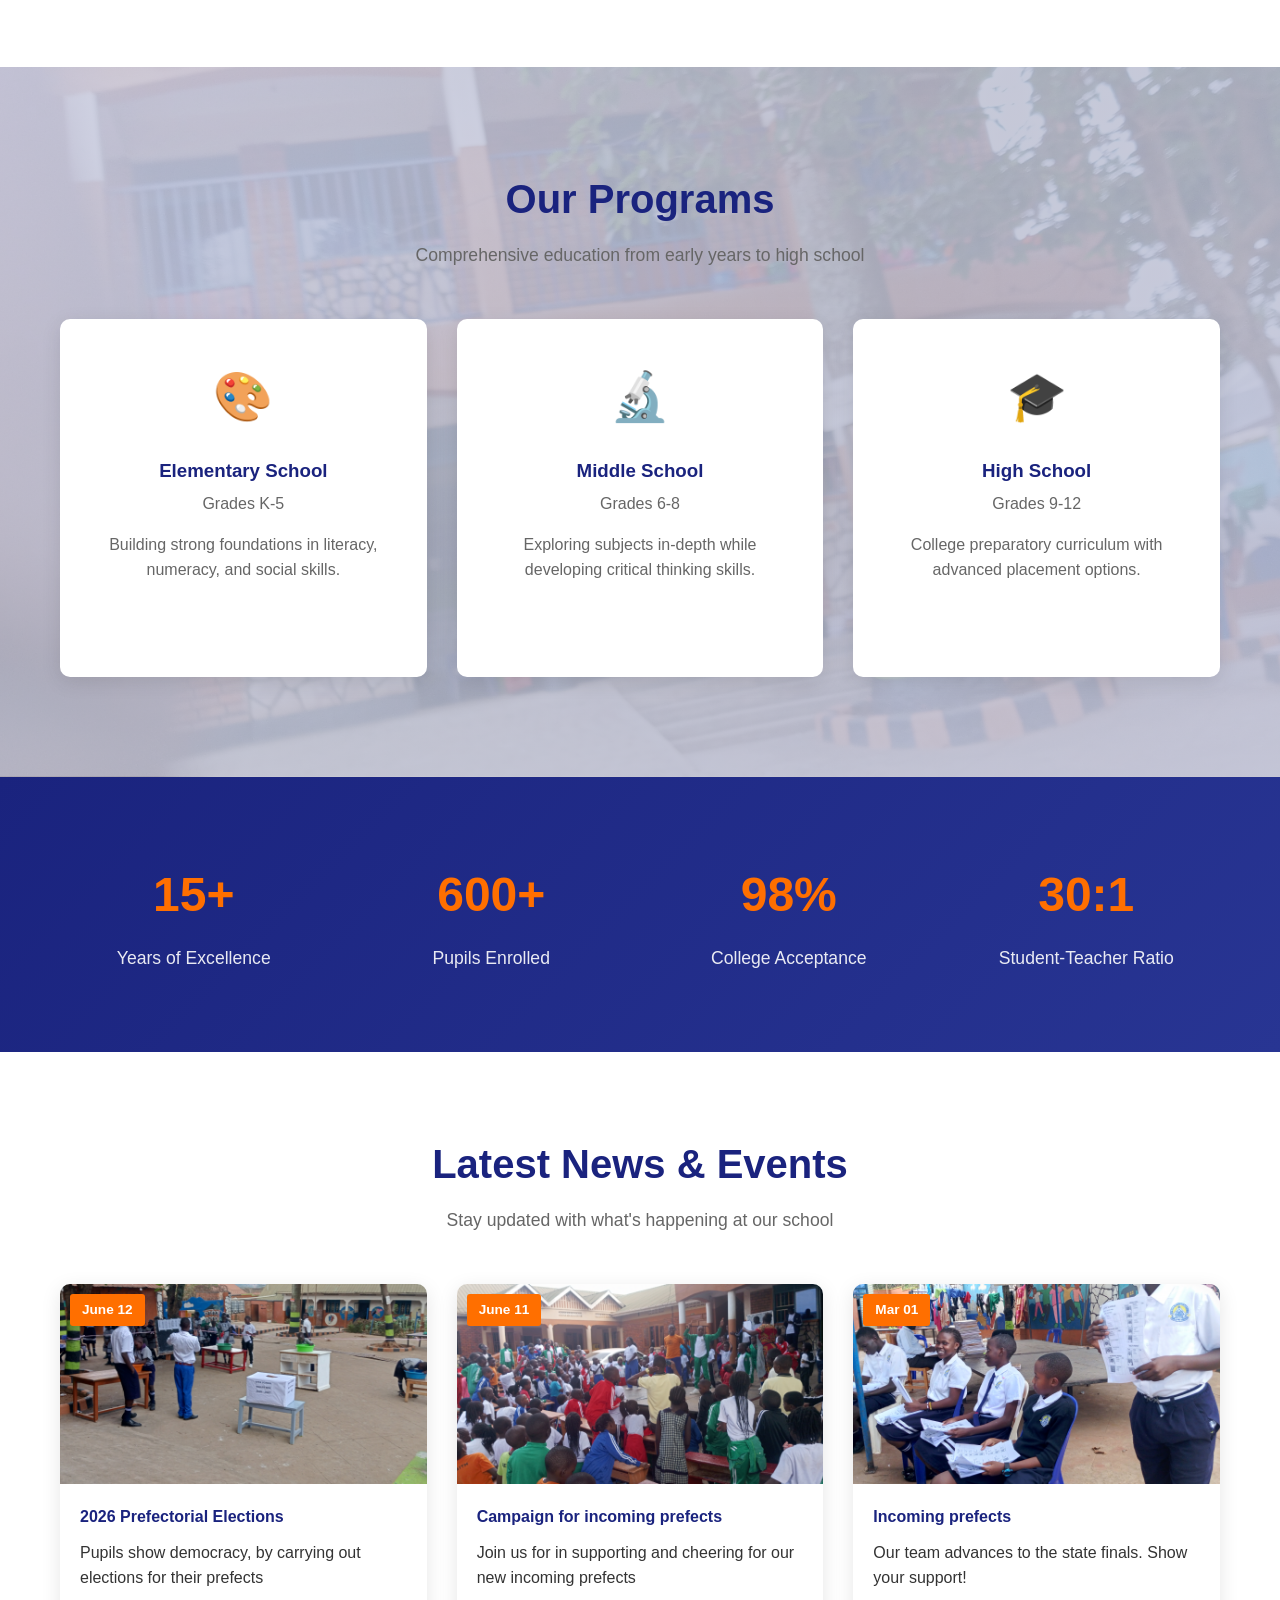
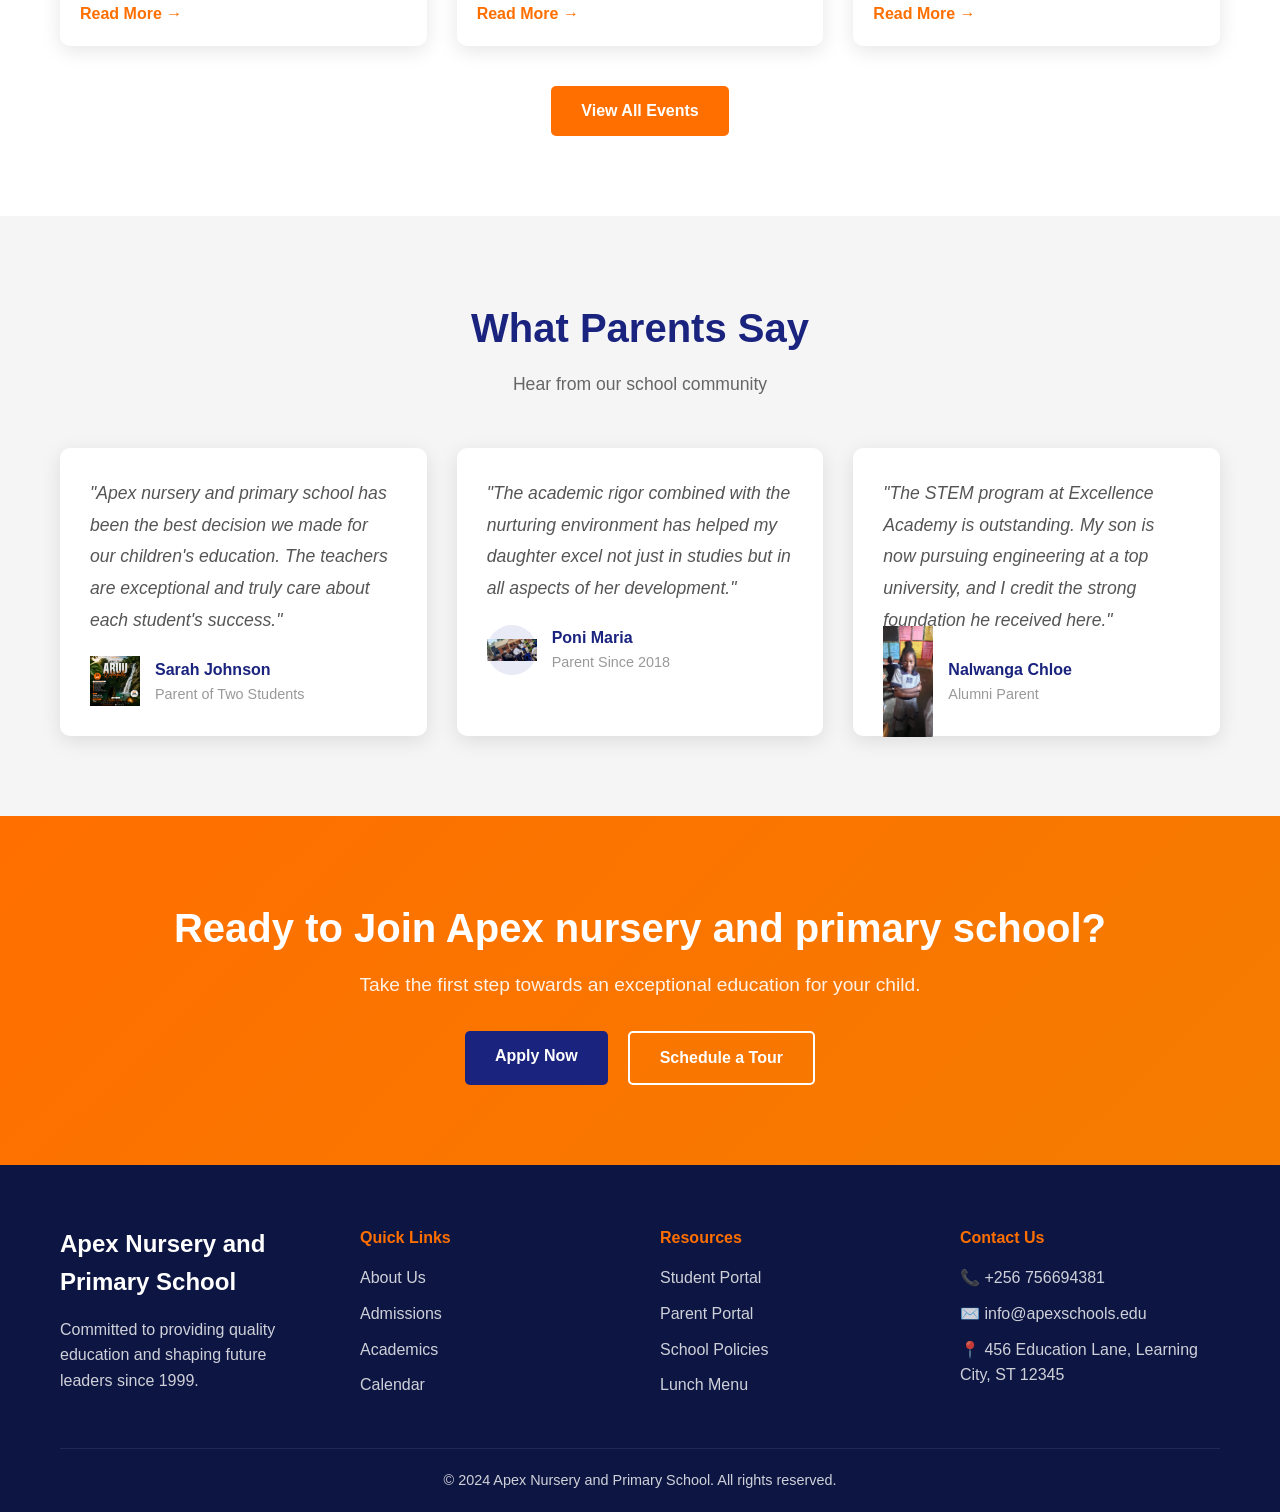
==== commit 251a2174: "Add beautiful animations and improved styling" ====
--- a/index.html
+++ b/index.html
@@ -22,8 +22,8 @@
         <div class="container">
             <div class="top-bar-content">
                 <div class="contact-info">
-                    <span aria-label="Phone"> +256 756694381</span>
-                    <span aria-label="Email"> info@apexschool.edu</span>
+                    <span aria-label="Phone"></span>
+                    <span aria-label="Email"></span>
                 </div>
                 <div class="top-links">
                     <a href="portal.html" aria-label="Student Portal">Student Portal</a>
--- a/style.css
+++ b/style.css
@@ -895,4 +895,297 @@
     .stat-item h3 {
         font-size: 2.5rem;
     }
+}
+/* ============ GLOBAL IMPROVEMENTS ============ */
+html { scroll-behavior: smooth; }
+
+body {
+    animation: fadeIn 0.8s ease;
+}
+
+@keyframes fadeIn {
+    from { opacity: 0; transform: translateY(10px); }
+    to { opacity: 1; transform: translateY(0); }
+}
+
+/* ============ NAVIGATION ============ */
+nav {
+    background: rgba(255,255,255,0.95);
+    backdrop-filter: blur(10px);
+    position: sticky;
+    top: 0;
+    z-index: 1000;
+    transition: all 0.3s ease;
+}
+
+.nav-links a {
+    position: relative;
+    transition: color 0.3s ease;
+}
+
+.nav-links a::after {
+    content: '';
+    position: absolute;
+    bottom: -5px;
+    left: 0;
+    width: 0;
+    height: 2px;
+    background: var(--primary);
+    transition: width 0.3s ease;
+}
+
+.nav-links a:hover::after,
+.nav-links a.active::after {
+    width: 100%;
+}
+
+/* ============ BUTTONS ============ */
+.btn-submit, .btn-login, .btn-next, .newsletter-form button {
+    transition: all 0.3s ease;
+    position: relative;
+    overflow: hidden;
+}
+
+.btn-submit:hover, .btn-login:hover, .btn-next:hover, .newsletter-form button:hover {
+    transform: translateY(-3px);
+    box-shadow: 0 10px 30px rgba(0,0,0,0.2);
+}
+
+.btn-submit:active, .btn-login:active {
+    transform: translateY(-1px);
+}
+
+/* ============ CARDS ============ */
+.event-card, .news-card-2, .info-card, .dept-card {
+    transition: all 0.4s ease;
+    border-radius: 15px;
+    overflow: hidden;
+}
+
+.event-card:hover, .news-card-2:hover, .info-card:hover, .dept-card:hover {
+    transform: translateY(-8px);
+    box-shadow: 0 20px 50px rgba(0,0,0,0.15);
+}
+
+/* ============ CONTACT FORM ============ */
+.contact-form-container {
+    transition: all 0.3s ease;
+}
+
+.form-group input:focus, 
+.form-group select:focus, 
+.form-group textarea:focus {
+    box-shadow: 0 0 0 3px rgba(var(--primary-rgb), 0.1);
+    transform: translateY(-2px);
+}
+
+/* ============ GALLERY ============ */
+.gallery-item {
+    transition: all 0.4s ease;
+    cursor: pointer;
+    position: relative;
+    overflow: hidden;
+}
+
+.gallery-item:hover {
+    transform: scale(1.05);
+    box-shadow: 0 15px 40px rgba(0,0,0,0.2);
+    z-index: 2;
+}
+
+.gallery-item img {
+    transition: transform 0.5s ease;
+    width: 100%;
+    height: 100%;
+    object-fit: cover;
+}
+
+.gallery-item:hover img {
+    transform: scale(1.1);
+}
+
+/* ============ PAGE HEADER ============ */
+.page-header {
+    position: relative;
+    overflow: hidden;
+}
+
+.page-header::before {
+    content: '';
+    position: absolute;
+    top: -50%;
+    left: -50%;
+    width: 200%;
+    height: 200%;
+    background: radial-gradient(circle, rgba(255,255,255,0.1) 0%, transparent 60%);
+    animation: rotate 20s linear infinite;
+}
+
+@keyframes rotate {
+    from { transform: rotate(0deg); }
+    to { transform: rotate(360deg); }
+}
+
+.page-header h1 {
+    animation: slideUp 0.6s ease;
+}
+
+@keyframes slideUp {
+    from { opacity: 0; transform: translateY(30px); }
+    to { opacity: 1; transform: translateY(0); }
+}
+
+/* ============ EVENT CARDS ============ */
+.event-date {
+    transition: all 0.3s ease;
+}
+
+.event-card:hover .event-date {
+    transform: scale(1.05);
+}
+
+.event-tag {
+    transition: all 0.3s ease;
+}
+
+.event-tag:hover {
+    transform: scale(1.1);
+}
+
+/* ============ NEWSLETTER SECTION ============ */
+.newsletter-section {
+    position: relative;
+    overflow: hidden;
+}
+
+.newsletter-section::after {
+    content: '';
+    position: absolute;
+    top: 0;
+    left: 0;
+    width: 100%;
+    height: 100%;
+    background: linear-gradient(45deg, transparent 30%, rgba(255,255,255,0.05) 50%, transparent 70%);
+    animation: shimmer 3s infinite;
+}
+
+@keyframes shimmer {
+    0% { transform: translateX(-100%); }
+    100% { transform: translateX(100%); }
+}
+
+.newsletter-form input {
+    transition: all 0.3s ease;
+}
+
+.newsletter-form input:focus {
+    transform: scale(1.02);
+    box-shadow: 0 5px 20px rgba(0,0,0,0.1);
+}
+
+/* ============ PROGRESS BAR (Apply Page) ============ */
+.step-circle {
+    transition: all 0.4s ease;
+}
+
+.step-circle.active {
+    animation: pulse 2s infinite;
+}
+
+@keyframes pulse {
+    0% { box-shadow: 0 0 0 0 rgba(var(--primary-rgb), 0.4); }
+    70% { box-shadow: 0 0 0 15px rgba(var(--primary-rgb), 0); }
+    100% { box-shadow: 0 0 0 0 rgba(var(--primary-rgb), 0); }
+}
+
+/* ============ PORTAL PAGE ============ */
+.portal-card {
+    animation: fadeInUp 0.6s ease;
+}
+
+@keyframes fadeInUp {
+    from { opacity: 0; transform: translateY(40px); }
+    to { opacity: 1; transform: translateY(0); }
+}
+
+.portal-tab {
+    transition: all 0.3s ease;
+}
+
+.portal-tab:hover:not(.active) {
+    background: rgba(var(--primary-rgb), 0.1);
+}
+
+/* ============ MOBILE MENU ============ */
+@media (max-width: 768px) {
+    .nav-links {
+        transition: all 0.4s ease;
+        max-height: 0;
+        overflow: hidden;
+    }
+    
+    .nav-links.active {
+        max-height: 500px;
+        padding: 20px 0;
+    }
+    
+    .nav-links li {
+        animation: slideIn 0.3s ease forwards;
+        opacity: 0;
+    }
+    
+    .nav-links li:nth-child(1) { animation-delay: 0.1s; }
+    .nav-links li:nth-child(2) { animation-delay: 0.2s; }
+    .nav-links li:nth-child(3) { animation-delay: 0.3s; }
+    .nav-links li:nth-child(4) { animation-delay: 0.4s; }
+    .nav-links li:nth-child(5) { animation-delay: 0.5s; }
+    .nav-links li:nth-child(6) { animation-delay: 0.6s; }
+    
+    @keyframes slideIn {
+        from { opacity: 0; transform: translateX(-20px); }
+        to { opacity: 1; transform: translateX(0); }
+    }
+}
+
+/* ============ LOADING SKELETON ============ */
+.skeleton {
+    background: linear-gradient(90deg, #f0f0f0 25%, #e0e0e0 50%, #f0f0f0 75%);
+    background-size: 200% 100%;
+    animation: loading 1.5s infinite;
+    border-radius: 5px;
+}
+
+@keyframes loading {
+    0% { background-position: 200% 0; }
+    100% { background-position: -200% 0; }
+}
+
+/* ============ SCROLL TO TOP BUTTON ============ */
+.scroll-top {
+    position: fixed;
+    bottom: 30px;
+    right: 30px;
+    width: 50px;
+    height: 50px;
+    background: var(--primary);
+    color: white;
+    border: none;
+    border-radius: 50%;
+    cursor: pointer;
+    font-size: 1.5rem;
+    box-shadow: 0 5px 20px rgba(0,0,0,0.2);
+    transition: all 0.3s ease;
+    opacity: 0;
+    visibility: hidden;
+    z-index: 999;
+}
+
+.scroll-top.visible {
+    opacity: 1;
+    visibility: visible;
+}
+
+.scroll-top:hover {
+    transform: translateY(-5px);
+    box-shadow: 0 10px 30px rgba(0,0,0,0.3);
 }
